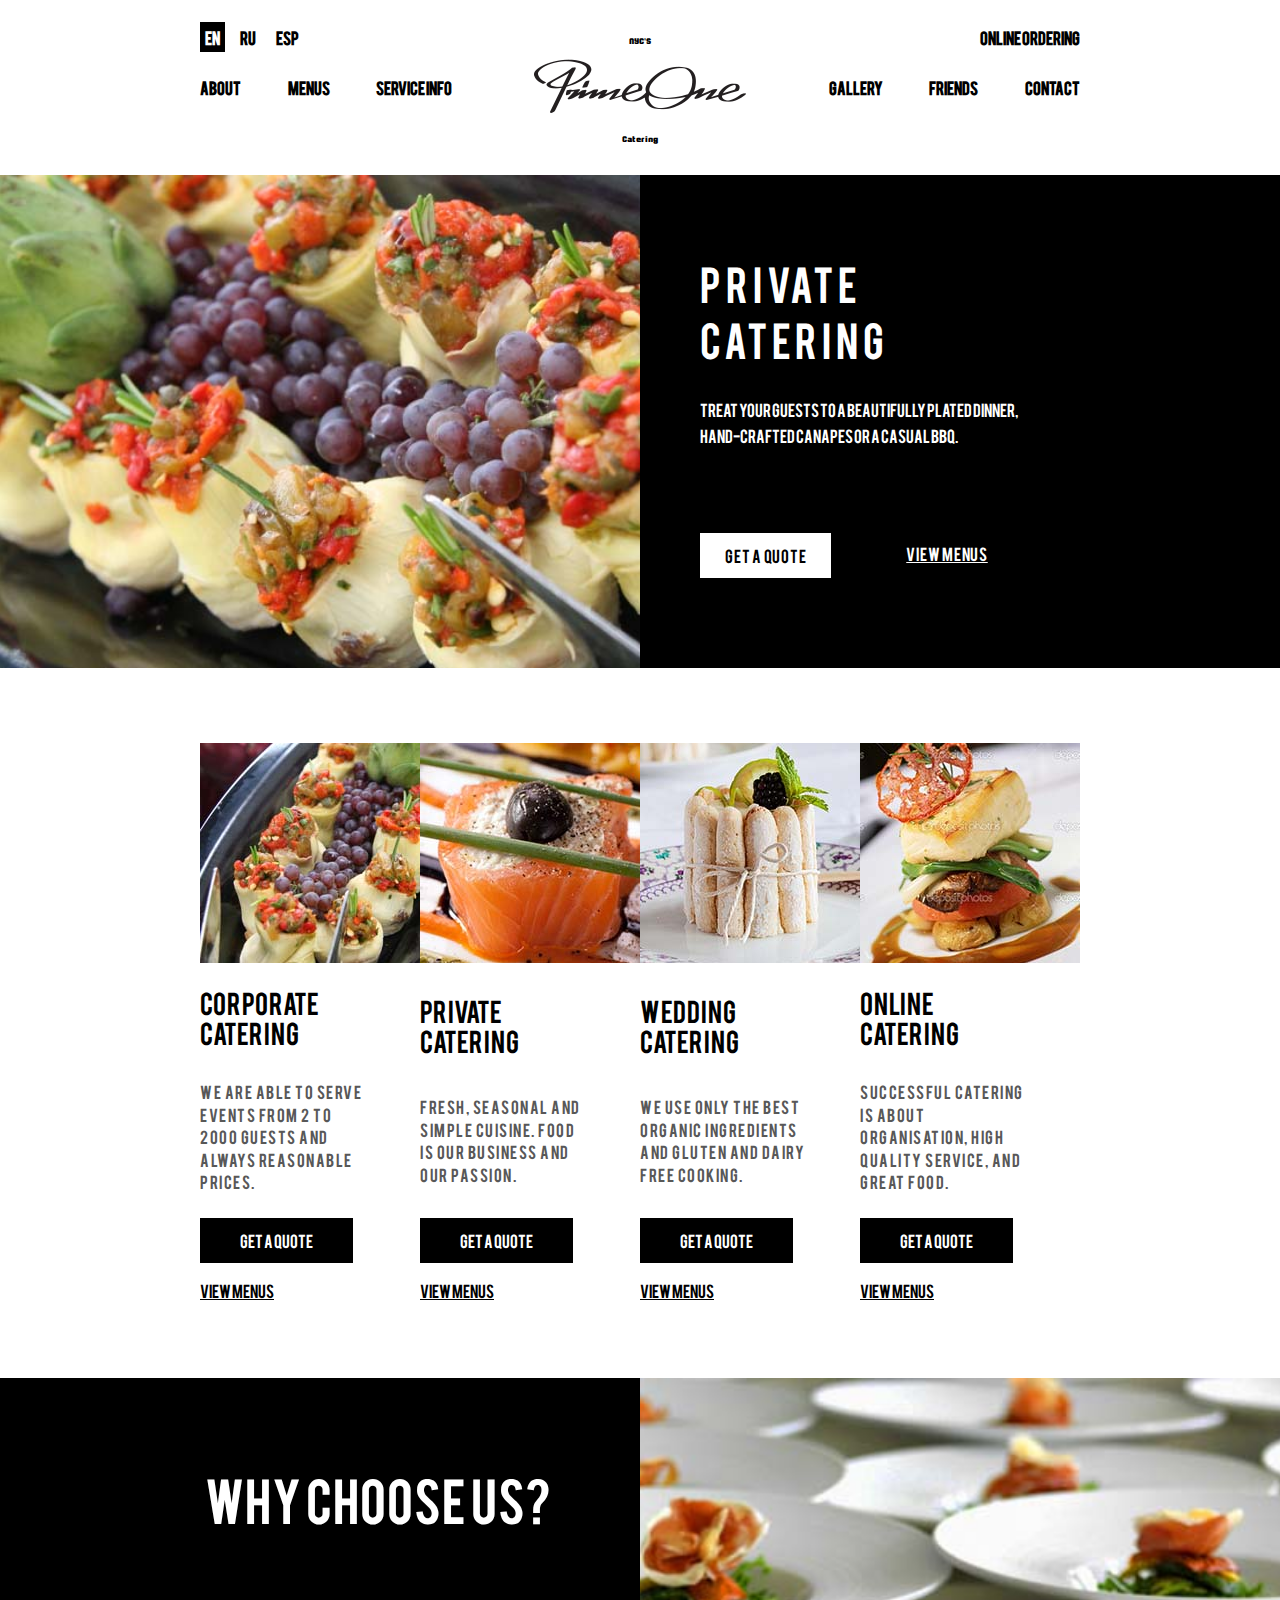
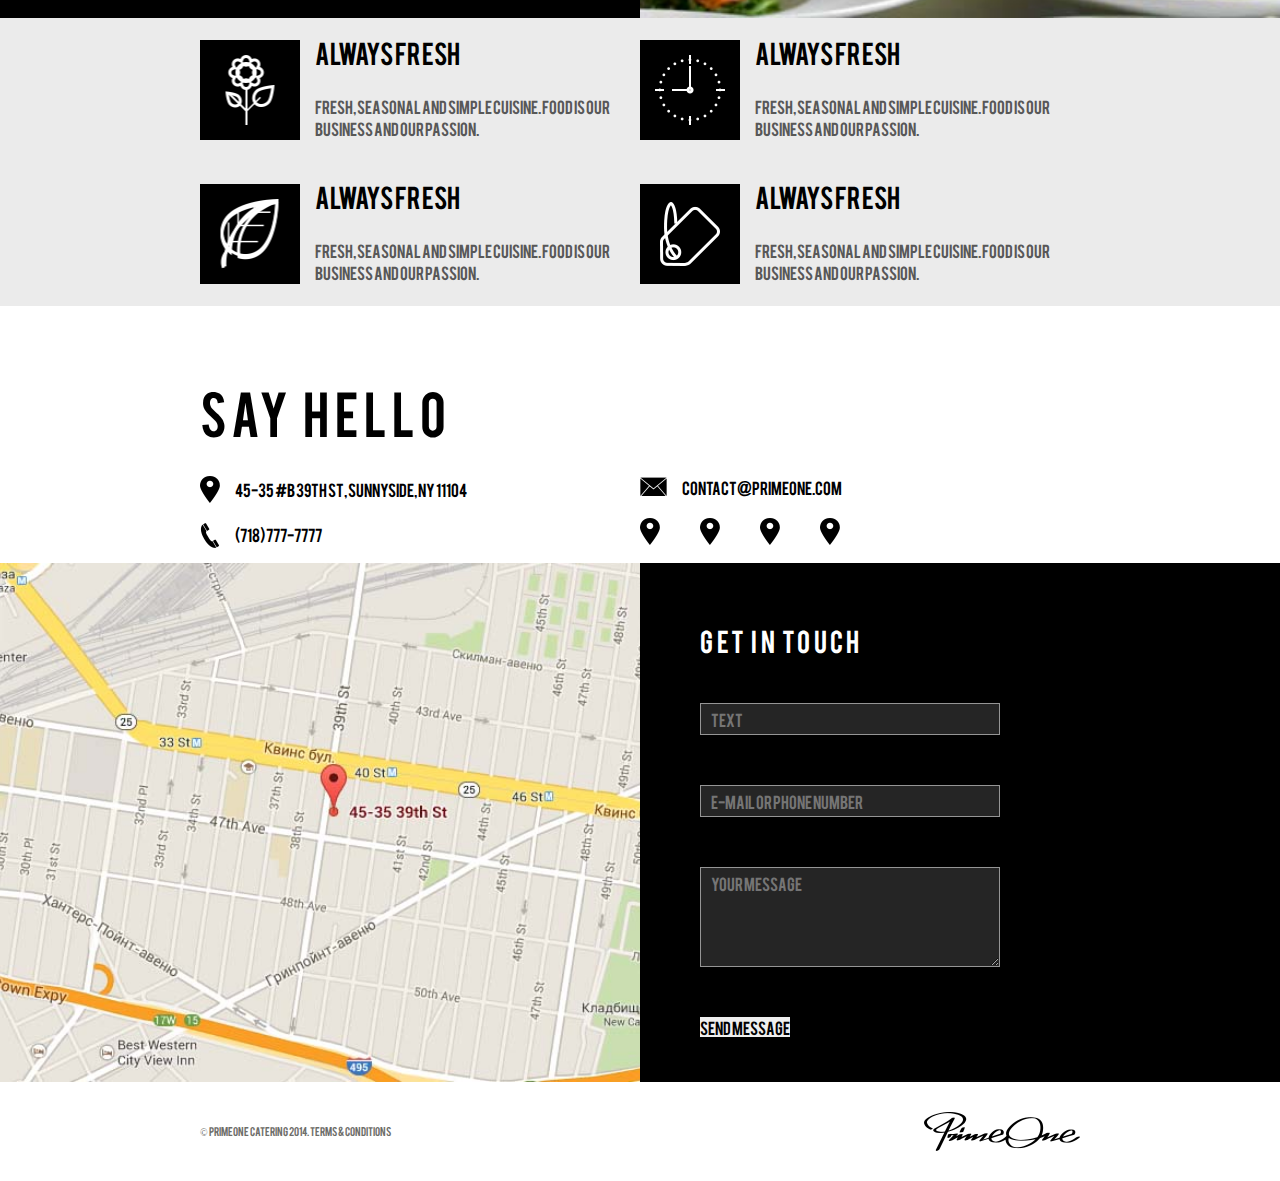
==== index.html @ 5a0de62a "verstca Primeone" ====
<!DOCTYPE html>
<html lang="en">

<head>
   <meta charset="UTF-8">
   <meta http-equiv="X-UA-Compatible" content="IE=edge">
   <meta name="viewport" content="width=device-width, initial-scale=1.0">
   <title>PrimeOne</title>
   <!-- css -->
   <link rel="stylesheet" href="/css/style.css">
   <!-- jg -->
   <script src="https://ajax.googleapis.com/ajax/libs/jquery/3.6.0/jquery.min.js"></script>
</head>

<body>
   <div class="wrapper">
      <header id="header">
         <div class="conteiner">
            <div class="header-body">
               <div class="header__row">

                  <div class="header__top top">

                     <ul class="top__list">
                        <li class="top__item "><a class="top__link top__link--activ" href="#">EN</a></li>
                        <li class="top__item"><a class="top__link" href="#">RU</a></li>
                        <li class="top__item"><a class="top__link" href="#">ESP</a></li>
                     </ul>

                     <div class="top__online">
                        <a href="#">Online ordering</a>
                     </div>


                  </div>

                  <div class="header__bottom" id="header__bottom">
                     <div class="bottom__nav nav ">
                        <nav class="nav__body">
                           <ul class="nav__list">
                              <li class="nav__item"><a href="" class="nav__link">ABOUT</a></li>
                              <li class="nav__item"><a href="" class="nav__link">Menus</a></li>
                              <li class="nav__item"><a href="" class="nav__link nav__link--pr">Service Info</a></li>
                              <li class="nav__item"><a href="" class="nav__link nav__link--pl">Gallery</a></li>
                              <li class="nav__item"><a href="" class="nav__link">Friends</a></li>
                              <li class="nav__item"><a href="" class="nav__link">Contact </a></li>
                           </ul>
                        </nav>
                     </div>
                  </div>

                  <div class="header__logo logo">
                     <a class="logo__link" href="">
                        <span class="logo__span">NYC'S</span>
                        <img class="logo__img" src="/img/logo.png" alt="Logo">
                        <span class="logo__span">Catering</span>
                     </a>
                  </div>

                  <div class="header__burger">
                     <a class="header__btn" id="header__btn" href="#"><span></span></a>
                  </div>

               </div>
            </div>
      </header>
      <main>
         <section class="section-1">

            <div class="privat">
               <div class="private__row">

                  <div class="private__column">
                     <img src="/img/section1/01.jpg" alt="" class="private__img">
                  </div>

                  <div class="private__column private-right">
                     <div class="private-right__box">
                        <h1 class="private-right__title">Private <br> catering</h1>
                        <p class="private-right__text">Treat your guests to a beautifully plated dinner, <br>
                           hand-crafted
                           canapes or a casual BBQ.
                        </p>

                        <div class="private-right__btn btn--m1">
                           <a href="#" class="btn__link-one ">Get a quote</a>
                           <a href="#" class="btn__link-two ">View menus</a>
                        </div>
                     </div>
                  </div>

               </div>
            </div>

         </section>

         <section class="section-2">
            <div class="conteiner">
               <div class="menus">
                  <div class="menus__row">

                     <div class="menus__column info ">
                        <a class="info__img" href="#">
                           <img src="/img/section2/01.jpg" alt="">
                        </a>
                        <a href="#">
                           <h2 class="info__title">Corporate <br> catering</h2>
                        </a>
                        <p class="info__text">We are able to serve events from 2 to 2000 guests and always reasonable
                           prices.
                        </p>

                        <div class="info__btn btn">
                           <a href="#" class="btn__link-one">Get a quote</a> <a href="#" class="btn__link-two">View
                              menus</a>
                        </div>

                     </div>

                     <div class="menus__column info ">
                        <a class="info__img" href="#">
                           <img src="/img/section2/02.jpg" alt="">
                        </a>
                        <a href="#">
                           <h2 class="info__title">Private <br> catering</h2>
                        </a>
                        <p class="info__text">Fresh, seasonal and simple
                           cuisine. Food is our business and our passion.
                        </p>

                        <div class="info__btn btn">
                           <a href="#" class="btn__link-one">Get a quote</a>
                           <a href="#" class="btn__link-two">View menus</a>
                        </div>

                     </div>
                     <div class="menus__column info ">
                        <a class="info__img" href="#">
                           <img src="/img/section2/03.jpg" alt="">
                        </a>
                        <a href="#">
                           <h2 class="info__title">Wedding <br> catering</h2>
                        </a>
                        <p class="info__text">We use only the best organic ingredients and gluten and dairy free
                           cooking.
                        </p>

                        <div class="info__btn btn">
                           <a href="#" class="btn__link-one">Get a quote</a>
                           <a href="#" class="btn__link-two">View menus</a>
                        </div>

                     </div>
                     <div class="menus__column info ">
                        <a class="info__img" href="#">
                           <img src="/img/section2/04.jpg" alt="">
                        </a>
                        <a href="#">
                           <h2 class="info__title">Online <br> catering</h2>
                        </a>
                        <p class="info__text">Successful catering is about organisation, high quality
                           service, and great food.
                        </p>

                        <div class="info__btn btn">
                           <a href="#" class="btn__link-one">Get a quote</a>
                           <a href="#" class="btn__link-two">View menus</a>
                        </div>

                     </div>


                  </div>
               </div>
            </div>
         </section>

         <section class="section-3">
            <div class="choose">
               <div class="choose__row">
                  <div class="choose__column">
                     <div class="choose__left">
                        <h2 class="choose__title">Why CHOOSE us?</h2>
                     </div>

                  </div>
                  <div class="choose__column">
                     <div class="choose__right">
                        <img src="/img/section3/01.jpg" alt="">
                     </div>
                  </div>
               </div>
            </div>
            <div class="always">
               <div class="conteiner">
                  <div class="always__row">
                     <div class="always__column element">

                        <div class="element__box">


                           <a class="element__icon " href="#">
                              <img src="/img/section3/always/01.png" alt="">
                           </a>


                           <div class="element__info">
                              <h2 class="element__title">Always fresh </h2>
                              <p class="element__text">Fresh, seasonal and simple cuisine. Food is our business and our
                                 passion.

                              </p>
                           </div>

                        </div>
                     </div>
                     <div class="always__column element">

                        <div class="element__box">

                           <div class="element__icon">
                              <a href="#">
                                 <img src="/img/section3/always/02.png" alt="">
                              </a>
                           </div>

                           <div class="element__info">
                              <h2 class="element__title">Always fresh</h2>
                              <p class="element__text">Fresh, seasonal and simple cuisine. Food is our business and our
                                 passion.
                              </p>
                           </div>

                        </div>
                     </div>
                     <div class="always__column element">

                        <div class="element__box">

                           <div class="element__icon">
                              <a href="#">
                                 <img src="/img/section3/always/03png.png" alt="">
                              </a>
                           </div>

                           <div class="element__info">
                              <h2 class="element__title">Always fresh</h2>
                              <p class="element__text">Fresh, seasonal and simple cuisine. Food is our business and our
                                 passion.
                              </p>
                           </div>

                        </div>
                     </div>
                     <div class="always__column element">

                        <div class="element__box">

                           <div class="element__icon">
                              <a href="#">
                                 <img src="/img/section3/always/04.png" alt="">
                              </a>
                           </div>

                           <div class="element__info">
                              <h2 class="element__title">Always fresh</h2>
                              <p class="element__text">Fresh, seasonal and simple cuisine. Food is our business and our
                                 passion.
                              </p>
                           </div>

                        </div>
                     </div>
                  </div>
               </div>

            </div>
         </section>

         <section class="section-4">
            <div class="conteiner">

               <h2 class="contact__title">Say hello</h2>

               <div class="contact__row">
                  <div class="contact__column">
                     <address class="contact__addrees">
                        <a class="contact__link" href="#">
                           <img src="/img/section4/01.png" alt="">
                           <span>45-35 #B 39th St, Sunnyside, NY 11104</span>
                        </a>
                     </address>
                     <a class="contact__tel" href="#">
                        <img src="/img/section4/02.png" alt="">
                        <span>(718) 777-7777</span>
                     </a>


                  </div>


                  <div class="contact__column">
                     <address class="contact__addrees">
                        <a class="contact__link" href="#">
                           <img src="/img/section4/03.png" alt="">
                           <span>contact@primeone.com</span>
                        </a>
                     </address>
                     <a class="contact__tel" href="#">
                        <ul class="contact__list">
                           <li class="contact__item"><a href="" class="contact__social"><img src="/img/section4/01.png"
                                    alt=""></a></li>
                           <li class="contact__item"><a href="" class="contact__social"><img src="/img/section4/01.png"
                                    alt=""></a></li>
                           <li class="contact__item"><a href="" class="contact__social"><img src="/img/section4/01.png"
                                    alt=""></a></li>
                           <li class="contact__item"><a href="" class="contact__social"><img src="/img/section4/01.png"
                                    alt=""></a></li>
                        </ul>
                     </a>


                  </div>


               </div>
            </div>

            <div class="map">
               <div class="map__row">
                  <div class="map__column">
                     <a class="map__link" href="https://goo.gl/maps/tqKqMWrHX6gKmbzMA" target="_blank">
                        <img class="map__img" src="/img/section4/map.jpg" alt="map">
                     </a>
                  </div>
                  <div class="map__column column-form">
                     <div class="column-form__box">
                        <h2 class="column-form__title">Get in touch</h2>
                        <form action="" class="column-form__box1">
                           <input class="column-form__text" type="text" placeholder="text">

                           <input class="column-form__email" type="email" placeholder="E-mail or phone number">

                           <textarea class="column-form__textare" name="" id="" placeholder="Your message"></textarea>

                           <button class="column-form__bn" type="submit">send message</button>

                        </form>
                     </div>
                  </div>
               </div>
            </div>

         </section>
      </main>
      <footer>

         <div class="conteiner">
            <div class="footer__row">
               <div class="footer__cipyright">© PrimeOne Catering 2014. Terms & Conditions</div>
               <img class="footer__img" src="/img/section5/logof.png" alt="">
            </div>
         </div>

      </footer>
   </div>
   <script src="js/main.js"></script>
</body>

</html>
---- css/style.css ----
@charset "UTF-8";
* {
  padding: 0;
  margin: 0;
  border: 0;
}

*, *::after, *::before {
  -webkit-box-sizing: border-box;
  box-sizing: border-box;
}

:focus, :active {
  outline: none;
}

a:focus, :active {
  outline: none;
}

nav, header, footer, aside {
  display: block;
}

html, body {
  height: 100%;
  width: 100%;
  font-size: 100%;
  line-height: 1;
  font-size: 14px;
  -ms-text-size-adjust: 100%;
  -moz-text-size-adjust: 100%;
  -webkit-text-size-adjust: 100%;
}

input, button, textarea {
  font-size: inherit;
}

input::-ms-clear {
  display: none;
}

button {
  cursor: pointer;
}

button::-moz-focus-inner {
  padding: 0;
  border: 0;
}

a, a:visited {
  text-decoration: none;
}

a:hover {
  text-decoration: none;
}

ul li {
  list-style: none;
}

img {
  vertical-align: top;
}

h1, h2, h3, h4, h5, h6 {
  font-size: inherit;
  font-weight: 400;
}

header {
  position: absolute;
  top: 0;
  left: 0;
  z-index: 100;
  width: 100%;
}

.fixed {
  position: fixed;
}

.header-body {
  padding: 30px 0px 35px 0px;
}

.header__top {
  display: -webkit-box;
  display: -ms-flexbox;
  display: flex;
  -webkit-box-pack: justify;
      -ms-flex-pack: justify;
          justify-content: space-between;
  -webkit-box-align: center;
      -ms-flex-align: center;
          align-items: center;
}
.header__bottom {
  margin-top: 35px;
}
.top__list {
  display: -webkit-box;
  display: -ms-flexbox;
  display: flex;
  -webkit-box-align: center;
      -ms-flex-align: center;
          align-items: center;
}
.top__item {
  margin-right: 10px;
}
.top__item:last-child {
  margin-right: 0px;
}
.top__link {
  font-weight: 700;
  padding: 5px;
  color: #000;
  -webkit-transition: 0.3s linear;
  transition: 0.3s linear;
}
.top__link:hover {
  background-color: #000;
  color: #fff;
}
.top__link--activ {
  background-color: #000;
  color: #fff;
}
.top__online a {
  font-weight: 700;
  text-transform: uppercase;
  color: #000;
}
.top__online a:hover {
  text-decoration: underline;
}

.nav__list {
  display: -webkit-box;
  display: -ms-flexbox;
  display: flex;
  -webkit-box-pack: justify;
      -ms-flex-pack: justify;
          justify-content: space-between;
  -webkit-box-align: center;
      -ms-flex-align: center;
          align-items: center;
}
.nav__link {
  font-weight: 700;
  text-transform: uppercase;
  color: #000;
}
.nav__link--pr {
  margin-right: 165px;
}
.nav__link--pl {
  margin-left: 165px;
}

.logo {
  position: absolute;
  top: 35px;
  left: 50%;
  z-index: 10;
  -webkit-transform: translateX(-50%);
          transform: translateX(-50%);
}
.logo__link {
  display: -webkit-box;
  display: -ms-flexbox;
  display: flex;
  -webkit-box-orient: vertical;
  -webkit-box-direction: normal;
      -ms-flex-direction: column;
          flex-direction: column;
  -webkit-box-align: center;
      -ms-flex-align: center;
          align-items: center;
}
.logo__span {
  font-family: "Myriad";
  font-size: 14px;
  color: #000;
}
.logo__img {
  margin: 10px 0px 20px 0px;
}

footer {
  padding: 30px 0px;
}

.footer__row {
  display: -webkit-box;
  display: -ms-flexbox;
  display: flex;
  -webkit-box-pack: justify;
      -ms-flex-pack: justify;
          justify-content: space-between;
  -webkit-box-align: center;
      -ms-flex-align: center;
          align-items: center;
}
.footer__cipyright {
  font-size: 10px;
  color: #6d6d69;
}
@media (max-width: 850px) {
  .nav__link--pr {
    margin-right: 120px;
  }

  .nav__link--pl {
    margin-left: 120px;
  }

  .choose__row {
    -webkit-box-orient: vertical;
    -webkit-box-direction: normal;
        -ms-flex-direction: column;
            flex-direction: column;
  }

  .choose__column .choose__left {
    display: -webkit-box;
    display: -ms-flexbox;
    display: flex;
    -webkit-box-pack: center;
        -ms-flex-pack: center;
            justify-content: center;
  }
  .choose__column .choose__title {
    display: -webkit-box;
    display: -ms-flexbox;
    display: flex;
    -webkit-box-pack: center;
        -ms-flex-pack: center;
            justify-content: center;
  }
}
@media (max-width: 767.98px) {
  .header__row {
    display: -webkit-box;
    display: -ms-flexbox;
    display: flex;
    -webkit-box-pack: justify;
        -ms-flex-pack: justify;
            justify-content: space-between;
    -webkit-box-align: center;
        -ms-flex-align: center;
            align-items: center;
  }

  .header__top {
    position: relative;
    z-index: 5;
    -webkit-box-orient: vertical;
    -webkit-box-direction: normal;
        -ms-flex-direction: column;
            flex-direction: column;
    -webkit-box-align: start;
        -ms-flex-align: start;
            align-items: flex-start;
  }

  .top__list {
    margin-bottom: 15px;
  }

  .header__bottom {
    position: fixed;
    top: -200%;
    left: 0;
    width: 100%;
    height: 100%;
    margin-top: 0px;
    background-color: aqua;
    -webkit-transition: 0.3s linear;
    transition: 0.3s linear;
    overflow: auto;
  }
  .header__bottom::before {
    content: "";
    width: 100%;
    height: 140px;
    position: fixed;
    z-index: 1;
    top: -200%;
    left: 0;
    background-color: aqua;
    -webkit-transition: 0.3s linear;
    transition: 0.3s linear;
  }

  .show {
    top: 0%;
  }
  .show::before {
    top: 0%;
  }

  .nav__body {
    padding-top: 170px;
  }

  .nav__list {
    -webkit-box-orient: vertical;
    -webkit-box-direction: normal;
        -ms-flex-direction: column;
            flex-direction: column;
  }

  .nav__item {
    margin-bottom: 20px;
  }

  .nav__link {
    font-size: 20px;
  }

  .nav__link--pr {
    margin-right: 0;
  }

  .nav__link--pl {
    margin-left: 0;
  }

  .header__btn {
    position: relative;
    z-index: 5;
    display: inline-block;
    width: 25px;
    height: 18px;
    display: -webkit-box;
    display: -ms-flexbox;
    display: flex;
    -webkit-box-orient: vertical;
    -webkit-box-direction: normal;
        -ms-flex-direction: column;
            flex-direction: column;
    -webkit-box-pack: justify;
        -ms-flex-pack: justify;
            justify-content: space-between;
  }
  .header__btn span {
    width: 100%;
    height: 2px;
    background-color: #000;
  }
  .header__btn::before, .header__btn::after {
    content: "";
    width: 100%;
    height: 2px;
    background-color: #000;
  }

  .cross::before {
    position: relative;
    top: 8px;
    -webkit-transform: rotate(45deg);
            transform: rotate(45deg);
    -webkit-transition: 0.3s linear;
    transition: 0.3s linear;
  }
  .cross::after {
    position: relative;
    top: -8px;
    -webkit-transform: rotate(-45deg);
            transform: rotate(-45deg);
    -webkit-transition: 0.3s linear;
    transition: 0.3s linear;
  }
  .cross span {
    display: none;
  }

  .logo__img {
    width: 120px;
  }

  .private__row {
    -webkit-box-orient: vertical;
    -webkit-box-direction: normal;
        -ms-flex-direction: column;
            flex-direction: column;
  }

  .private__column .private-right__box {
    padding: 80px 15px 70px 15px;
  }

  .menus__row {
    -ms-flex-wrap: wrap;
        flex-wrap: wrap;
  }

  .menus__column.info {
    -webkit-box-flex: 0;
        -ms-flex: 0 1 50%;
            flex: 0 1 50%;
  }

  .always .always__row {
    -webkit-box-pack: justify;
        -ms-flex-pack: justify;
            justify-content: space-between;
  }
  .always .always__column {
    -webkit-box-flex: 0;
        -ms-flex: 0 1 100%;
            flex: 0 1 100%;
  }

  .section-4 .contact__row {
    -webkit-box-orient: vertical;
    -webkit-box-direction: normal;
        -ms-flex-direction: column;
            flex-direction: column;
  }
  .section-4 .contact__column {
    -webkit-box-flex: 0;
        -ms-flex: 0 1 50%;
            flex: 0 1 50%;
  }
  .section-4 .map__row {
    -webkit-box-orient: vertical;
    -webkit-box-direction: normal;
        -ms-flex-direction: column;
            flex-direction: column;
  }
  .section-4 .map__column {
    -webkit-box-flex: 0;
        -ms-flex: 0 1 100%;
            flex: 0 1 100%;
  }
  .section-4 .column-form__box {
    padding: 20px 15px 30px 20px;
  }
  .section-4 .column-form__text {
    margin-top: 20px;
  }
  .section-4 .column-form__email {
    margin: 20px 0px;
  }
  .section-4 .column-form__textare {
    margin-bottom: 20px;
  }
  .section-4 .map__column.column-form {
    display: -webkit-box;
    display: -ms-flexbox;
    display: flex;
    -webkit-box-pack: center;
        -ms-flex-pack: center;
            justify-content: center;
  }
  .section-4 .column-form__box {
    -webkit-box-align: center;
        -ms-flex-align: center;
            align-items: center;
  }
  .section-4 .column-form__box1 {
    max-width: 100%;
    display: -webkit-box;
    display: -ms-flexbox;
    display: flex;
    -webkit-box-orient: vertical;
    -webkit-box-direction: normal;
        -ms-flex-direction: column;
            flex-direction: column;
    -webkit-box-align: center;
        -ms-flex-align: center;
            align-items: center;
  }
}
@media (max-width: 479.98px) {
  .top__link {
    font-size: 10px;
  }

  .top__online a {
    font-size: 10px;
  }

  .section-1 .privat {
    padding: 140px 0px 40px 0px;
  }

  .private__column .private-right__box {
    max-width: 270px;
    padding: 20px 15px 15px 15px;
  }
  .private__column .private-right__title {
    font-size: 30px;
  }
  .private__column .private-right__text {
    font-size: 10px;
    padding: 15px 0px 20px 0px;
  }
  .private__column .btn__link-two {
    padding: 5px 10px;
  }
  .private__column .btn__link-one {
    padding: 5px 10px;
  }

  .menus__column.info {
    -webkit-box-flex: 0;
        -ms-flex: 0 1 100%;
            flex: 0 1 100%;
  }

  .footer__img {
    width: 100px;
  }
}
@media (max-width: 375px) {
  .top__link {
    font-size: 8px;
  }

  .top__online a {
    font-size: 8px;
  }

  .logo__img {
    width: 80px;
  }
}
@font-face {
  font-family: "BEBAS";
  src: url("../../fonts/BEBAS___.eot");
  src: local("вє"), url("../../fonts/BEBAS___.woff") format("woff"), url("../../fonts/BEBAS___.ttf") format("truetype"), url("../../fonts/BEBAS___.svg") format("svg");
  font-weight: normal;
  font-style: normal;
}
@font-face {
  font-family: "Myriad";
  src: url("../../fonts/CT ProLamina.eot");
  src: local("вє"), url("../../fonts/CT ProLamina.woff") format("woff"), url("../../fonts/CT ProLamina.ttf") format("truetype"), url("../../fonts/CT ProLamina.svg") format("svg");
  font-weight: normal;
  font-style: normal;
}
@font-face {
  font-family: "PT";
  src: url("../../fonts/PTF55F.eot");
  src: local("вє"), url("../../fonts/PTF55F.woff") format("woff"), url("../../fonts/PTF55F.ttf") format("truetype"), url("../../fonts/PTF55F.svg") format("svg");
  font-weight: normal;
  font-style: normal;
}
html, body {
  height: 100%;
}

.wrapper {
  overflow: hidden;
  min-height: 100%;
  display: -webkit-box;
  display: -ms-flexbox;
  display: flex;
  -webkit-box-orient: vertical;
  -webkit-box-direction: normal;
      -ms-flex-direction: column;
          flex-direction: column;
}

main {
  -webkit-box-flex: 1;
      -ms-flex: 1 1 auto;
          flex: 1 1 auto;
}

* {
  font-family: "Bebas";
  font-size: 15px;
  font-weight: 400;
}

.conteiner {
  max-width: 910px;
  padding: 0 15px;
  margin: 0 auto;
}

.privat {
  padding: 175px 0px 75px 0px;
}

.private__row {
  display: -webkit-box;
  display: -ms-flexbox;
  display: flex;
  background-color: #000;
}
.private__column {
  -webkit-box-flex: 0;
      -ms-flex: 0 1 50%;
          flex: 0 1 50%;
}
.private__img {
  -o-object-fit: cover;
     object-fit: cover;
  -o-object-position: center;
     object-position: center;
  width: 100%;
  height: 100%;
}

.private-right__box {
  height: 100%;
  display: -webkit-box;
  display: -ms-flexbox;
  display: flex;
  -webkit-box-orient: vertical;
  -webkit-box-direction: normal;
      -ms-flex-direction: column;
          flex-direction: column;
  -webkit-box-pack: center;
      -ms-flex-pack: center;
          justify-content: center;
  max-width: 440px;
  padding: 80px 0px 70px 60px;
}
.private-right__title {
  font-size: 40px;
  line-height: 1.4;
  letter-spacing: 0.1em;
  text-transform: uppercase;
  color: #fff;
}
.private-right__text {
  font-size: 15px;
  line-height: 1.7;
  color: #fff;
  padding: 30px 0px 60px 0px;
}
.private-right__text P {
  color: wheat;
}
.btn--m1 {
  display: -webkit-box;
  display: -ms-flexbox;
  display: flex;
  -webkit-box-align: center;
      -ms-flex-align: center;
          align-items: center;
}
.btn--m1 .btn__link-one {
  display: block;
  font-family: "BEBAS";
  font-weight: 400;
  text-transform: uppercase;
  letter-spacing: 0.05em;
  padding: 15px 25px;
  color: #000;
  background-color: #fff;
}
.btn--m1 .btn__link-two {
  display: block;
  font-family: "BEBAS";
  font-weight: 400;
  text-transform: uppercase;
  letter-spacing: 0.05em;
  padding: 15px 25px;
  text-decoration: underline;
  color: #fff;
}
.btn--m1 .btn__link-two:hover {
  color: #000;
  background-color: #fff;
}

.section-2 {
  padding: 0px 0px 40px 0px;
}

.menus__row {
  display: -webkit-box;
  display: -ms-flexbox;
  display: flex;
}
.menus__column {
  -webkit-box-flex: 0;
      -ms-flex: 0 1 25%;
          flex: 0 1 25%;
  display: -webkit-box;
  display: -ms-flexbox;
  display: flex;
  -webkit-box-orient: vertical;
  -webkit-box-direction: normal;
      -ms-flex-direction: column;
          flex-direction: column;
  -webkit-box-pack: justify;
      -ms-flex-pack: justify;
          justify-content: space-between;
  margin-bottom: 40px;
}

.info__img {
  display: block;
  position: relative;
  padding: 0 0 100% 0;
}
.info__img img {
  position: absolute;
  top: 0;
  left: 0;
  width: 100%;
  height: 100%;
  -o-object-fit: cover;
     object-fit: cover;
  -o-object-position: center center;
     object-position: center center;
}
.info__title {
  font-size: 25px;
  line-height: 1.2;
  margin: 25px 0px 32px 0px;
  color: #000000;
  max-width: 175px;
}
.info__text {
  font-size: 15px;
  line-height: 1.5;
  letter-spacing: 0.1em;
  color: #585858;
  max-width: 165px;
}
.info__btn {
  display: -webkit-box;
  display: -ms-flexbox;
  display: flex;
  -webkit-box-orient: vertical;
  -webkit-box-direction: normal;
      -ms-flex-direction: column;
          flex-direction: column;
  -webkit-box-align: start;
      -ms-flex-align: start;
          align-items: flex-start;
}

.btn__link-one {
  display: inline;
  color: #fff;
  background-color: black;
  padding: 15px 40px;
  margin: 25px 50px 20px 0px;
}
.btn__link-two {
  display: inline;
  color: #000000;
  padding: 0;
  text-decoration: underline;
}

.choose__row {
  display: -webkit-box;
  display: -ms-flexbox;
  display: flex;
  background-color: #000;
}
.choose__column {
  -webkit-box-flex: 0;
      -ms-flex: 0 1 50%;
          flex: 0 1 50%;
}
.choose__left {
  display: -webkit-box;
  display: -ms-flexbox;
  display: flex;
  -webkit-box-pack: end;
      -ms-flex-pack: end;
          justify-content: flex-end;
  height: 100%;
}
.choose__title {
  display: -webkit-box;
  display: -ms-flexbox;
  display: flex;
  -webkit-box-align: center;
      -ms-flex-align: center;
          align-items: center;
  font-size: 50px;
  color: #fff;
  width: 435px;
  padding: 95px 0px;
}
.choose__right {
  position: relative;
  padding: 0 0 30% 0;
  height: 100%;
  overflow: hidden;
}
.choose__right img {
  position: absolute;
  top: 0;
  left: 0;
  width: 100%;
  height: 100%;
  -o-object-fit: cover;
     object-fit: cover;
}

.always {
  background-color: #ebebeb;
}
.always__row {
  display: -webkit-box;
  display: -ms-flexbox;
  display: flex;
  -ms-flex-wrap: wrap;
      flex-wrap: wrap;
}
.always__column {
  -webkit-box-flex: 0;
      -ms-flex: 0 1 50%;
          flex: 0 1 50%;
  margin: 22px 0px;
  display: -webkit-box;
  display: -ms-flexbox;
  display: flex;
}

.element__box {
  display: -webkit-box;
  display: -ms-flexbox;
  display: flex;
}
.element__icon {
  -webkit-box-flex: 0;
      -ms-flex: 0 0 100px;
          flex: 0 0 100px;
  min-height: 100px;
  background-color: #000;
  position: relative;
}
.element__icon img {
  position: absolute;
  top: 50%;
  left: 50%;
  -webkit-transform: translate(-50%, -50%);
          transform: translate(-50%, -50%);
  max-width: 100%;
  max-height: 100%;
  -o-object-fit: cover;
     object-fit: cover;
}
.element__info {
  padding: 0 30px 0px 15px;
  display: -webkit-box;
  display: -ms-flexbox;
  display: flex;
  -webkit-box-orient: vertical;
  -webkit-box-direction: normal;
      -ms-flex-direction: column;
          flex-direction: column;
  -webkit-box-pack: justify;
      -ms-flex-pack: justify;
          justify-content: space-between;
}
.element__title {
  font-size: 25px;
  list-style: 1;
  color: #000000;
}
.element__text {
  font-size: 15px;
  line-height: 1.5;
  color: #585858;
}

.section-4 {
  padding: 80px 0px 0px 0px;
}
.section-4 .contact__title {
  font-size: 50px;
  letter-spacing: 0.1em;
  margin-bottom: 40px;
}
.section-4 .contact__row {
  display: -webkit-box;
  display: -ms-flexbox;
  display: flex;
}
.section-4 .contact__column {
  -webkit-box-flex: 0;
      -ms-flex: 0 1 50%;
          flex: 0 1 50%;
  padding-bottom: 15px;
}
.section-4 .contact__link {
  display: -webkit-inline-box;
  display: -ms-inline-flexbox;
  display: inline-flex;
  -webkit-box-align: center;
      -ms-flex-align: center;
          align-items: center;
  margin-bottom: 20px;
  font-size: 15px;
  line-height: 1.5;
  color: #000;
  font-style: normal;
}
.section-4 .contact__link span {
  margin-left: 15px;
}
.section-4 .contact__tel {
  font-size: 15px;
  line-height: 1.5;
  color: #000;
  font-style: normal;
}
.section-4 .contact__tel span {
  margin-left: 15px;
}
.section-4 .contact__list {
  display: -webkit-box;
  display: -ms-flexbox;
  display: flex;
}
.section-4 .contact__item {
  margin-right: 40px;
}
.section-4 .contact__item:last-child {
  margin-right: 0px;
}

.map__row {
  display: -webkit-box;
  display: -ms-flexbox;
  display: flex;
  background: #000;
  height: 100%;
}
.map__column {
  -webkit-box-flex: 0;
      -ms-flex: 0 1 50%;
          flex: 0 1 50%;
}
.map__link {
  display: block;
  position: relative;
  padding: 0 0 70% 0;
  overflow: hidden;
  height: 100%;
}
.map__img {
  width: 100%;
  height: 100%;
  position: absolute;
  top: 0;
  left: 0;
  -o-object-fit: cover;
     object-fit: cover;
}

.column-form__box {
  padding: 65px 15px 45px 60px;
  max-width: 375px;
  display: -webkit-box;
  display: -ms-flexbox;
  display: flex;
  -webkit-box-orient: vertical;
  -webkit-box-direction: normal;
      -ms-flex-direction: column;
          flex-direction: column;
  -webkit-box-pack: center;
      -ms-flex-pack: center;
          justify-content: center;
  -webkit-box-align: start;
      -ms-flex-align: start;
          align-items: flex-start;
  height: 100%;
}
.column-form__box button {
  display: inline-block;
}
.column-form__text {
  padding: 5px 0px 5px 10px;
  width: 100%;
  font-size: 15px;
  color: #717171;
  background-color: #252525;
  margin-top: 50px;
  border: 1px solid #959595;
}
.column-form__email {
  padding: 5px 0px 5px 10px;
  width: 100%;
  font-size: 15px;
  color: #717171;
  background-color: #252525;
  margin: 50px 0px;
  border: 1px solid #959595;
}
.column-form__textare {
  padding: 5px 0px 5px 10px;
  width: 100%;
  font-size: 15px;
  color: #717171;
  background-color: #252525;
  margin-bottom: 50px;
  border: 1px solid #959595;
  resize: vertical;
  min-height: 100px;
  max-height: 400px;
}
.column-form__title {
  font-size: 25px;
  letter-spacing: 0.1em;
  color: #fff;
}
.column-form__btn {
  padding: 10px 30px;
}
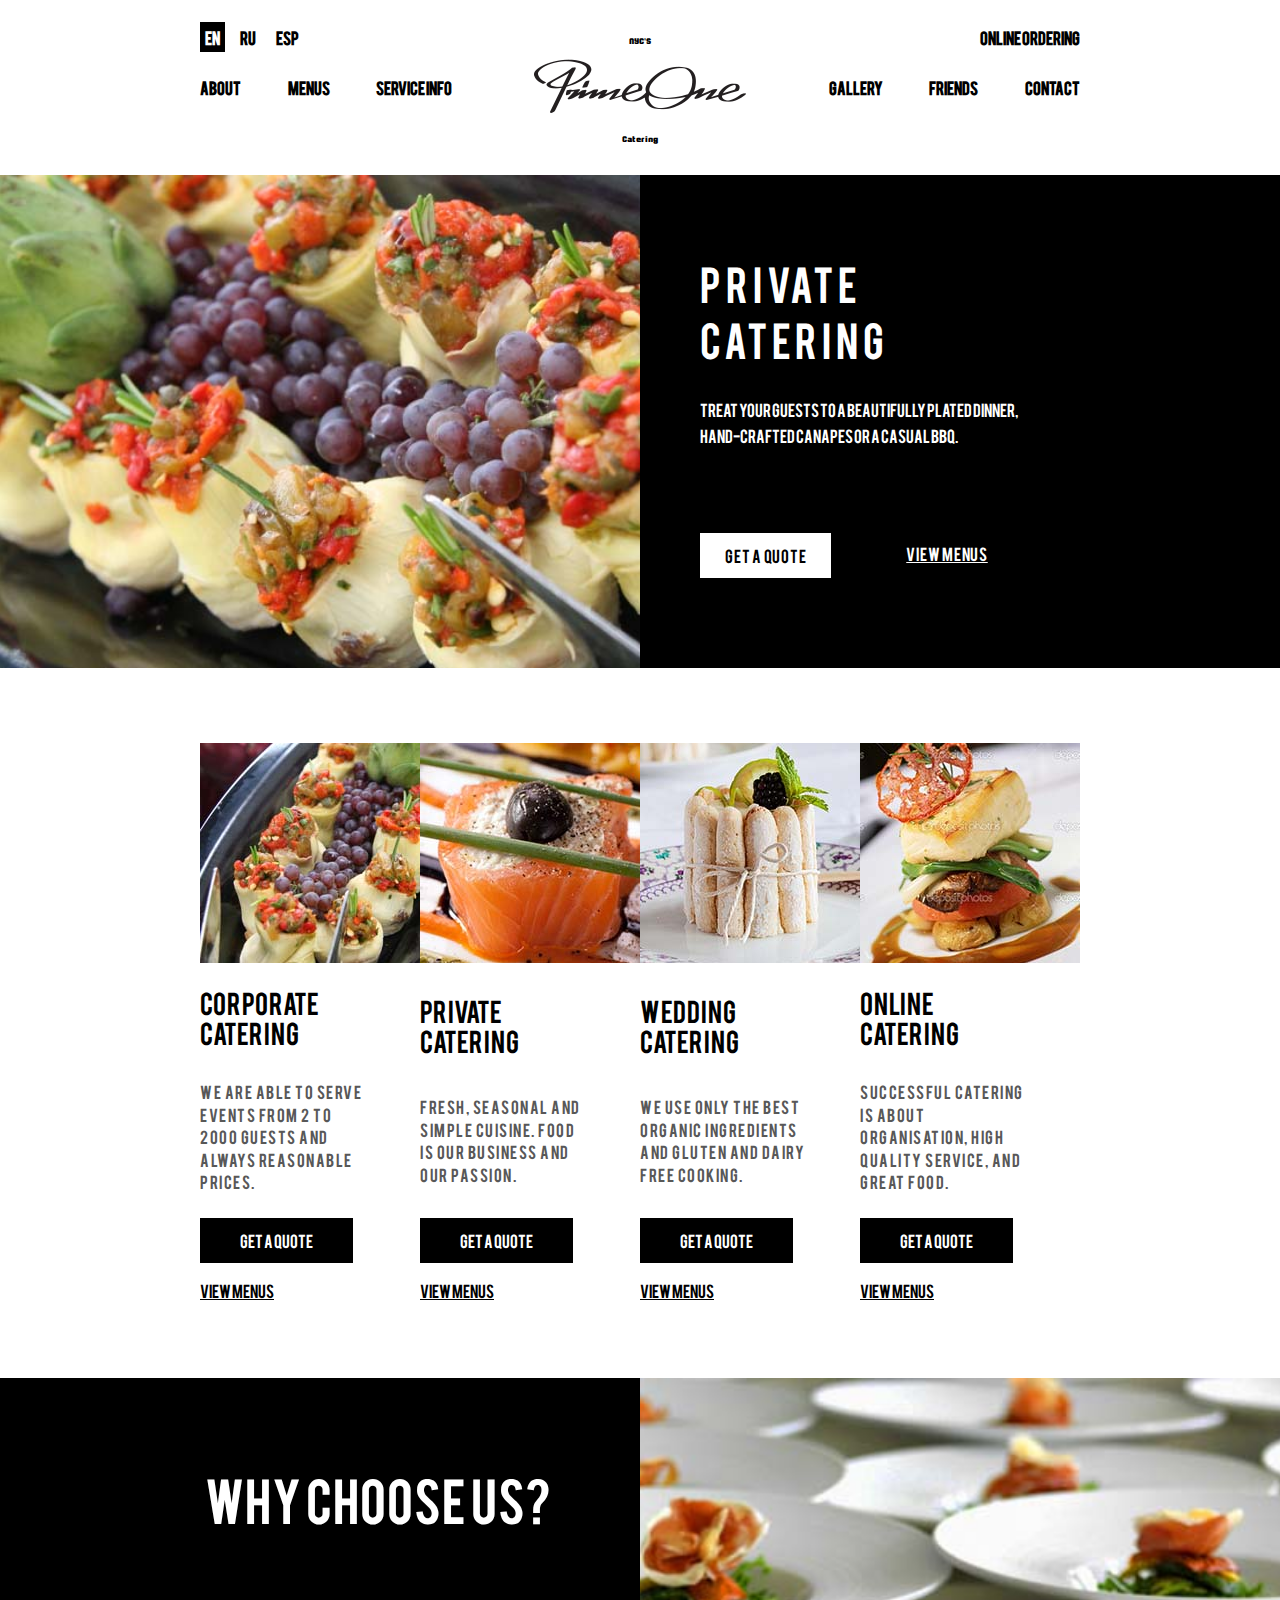
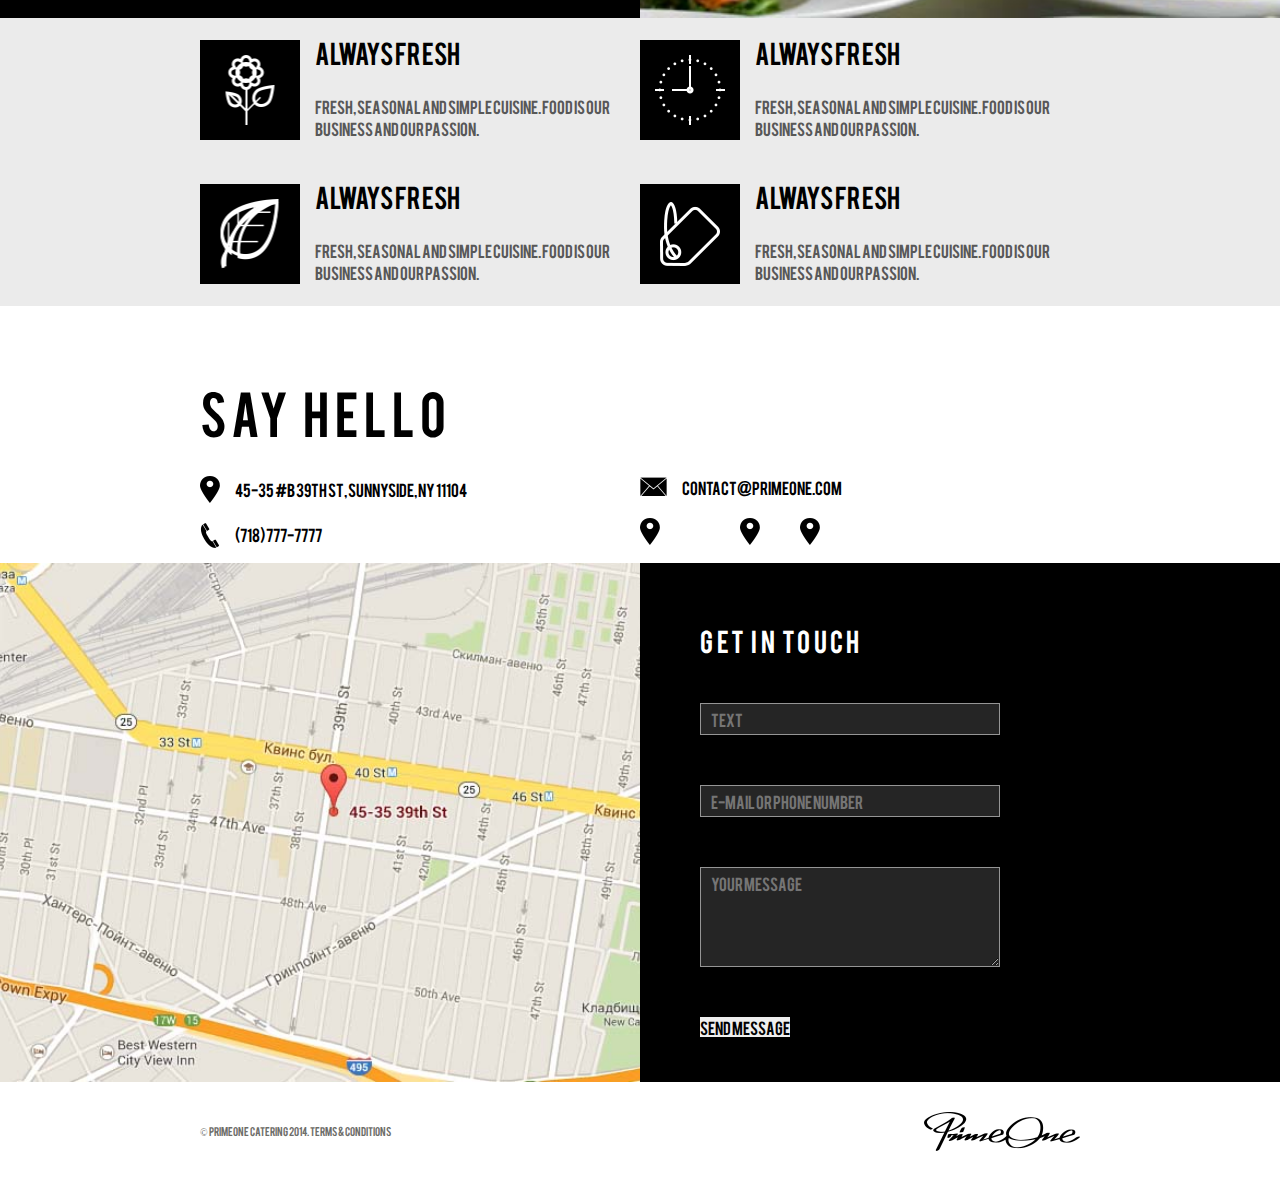
==== commit e94684ca: "verstca" ====
--- a/index.html
+++ b/index.html
@@ -71,7 +71,7 @@
                <div class="private__row">
 
                   <div class="private__column">
-                     <img src="/img/section1/01.jpg" alt="" class="private__img">
+                     <img src="img/section1/01.jpg" alt="" class="private__img">
                   </div>
 
                   <div class="private__column private-right">
@@ -101,7 +101,7 @@
 
                      <div class="menus__column info ">
                         <a class="info__img" href="#">
-                           <img src="/img/section2/01.jpg" alt="">
+                           <img src="img/section2/01.jpg" alt="">
                         </a>
                         <a href="#">
                            <h2 class="info__title">Corporate <br> catering</h2>
@@ -119,7 +119,7 @@
 
                      <div class="menus__column info ">
                         <a class="info__img" href="#">
-                           <img src="/img/section2/02.jpg" alt="">
+                           <img src="img/section2/02.jpg" alt="">
                         </a>
                         <a href="#">
                            <h2 class="info__title">Private <br> catering</h2>
@@ -153,7 +153,7 @@
                      </div>
                      <div class="menus__column info ">
                         <a class="info__img" href="#">
-                           <img src="/img/section2/04.jpg" alt="">
+                           <img src="img/section2/04.jpg" alt="">
                         </a>
                         <a href="#">
                            <h2 class="info__title">Online <br> catering</h2>
@@ -186,7 +186,7 @@
                   </div>
                   <div class="choose__column">
                      <div class="choose__right">
-                        <img src="/img/section3/01.jpg" alt="">
+                        <img src="img/section3/01.jpg" alt="">
                      </div>
                   </div>
                </div>
@@ -200,7 +200,7 @@
 
 
                            <a class="element__icon " href="#">
-                              <img src="/img/section3/always/01.png" alt="">
+                              <img src="img/section3/always/01.png" alt="">
                            </a>
 
 
@@ -220,7 +220,7 @@
 
                            <div class="element__icon">
                               <a href="#">
-                                 <img src="/img/section3/always/02.png" alt="">
+                                 <img src="img/section3/always/02.png" alt="">
                               </a>
                            </div>
 
@@ -239,7 +239,7 @@
 
                            <div class="element__icon">
                               <a href="#">
-                                 <img src="/img/section3/always/03png.png" alt="">
+                                 <img src="img/section3/always/03png.png" alt="">
                               </a>
                            </div>
 
@@ -258,7 +258,7 @@
 
                            <div class="element__icon">
                               <a href="#">
-                                 <img src="/img/section3/always/04.png" alt="">
+                                 <img src="img/section3/always/04.png" alt="">
                               </a>
                            </div>
 
@@ -286,12 +286,12 @@
                   <div class="contact__column">
                      <address class="contact__addrees">
                         <a class="contact__link" href="#">
-                           <img src="/img/section4/01.png" alt="">
+                           <img src="img/section4/01.png" alt="">
                            <span>45-35 #B 39th St, Sunnyside, NY 11104</span>
                         </a>
                      </address>
                      <a class="contact__tel" href="#">
-                        <img src="/img/section4/02.png" alt="">
+                        <img src="img/section4/02.png" alt="">
                         <span>(718) 777-7777</span>
                      </a>
 
@@ -302,19 +302,19 @@
                   <div class="contact__column">
                      <address class="contact__addrees">
                         <a class="contact__link" href="#">
-                           <img src="/img/section4/03.png" alt="">
+                           <img src="img/section4/03.png" alt="">
                            <span>contact@primeone.com</span>
                         </a>
                      </address>
                      <a class="contact__tel" href="#">
                         <ul class="contact__list">
-                           <li class="contact__item"><a href="" class="contact__social"><img src="/img/section4/01.png"
+                           <li class="contact__item"><a href="" class="contact__social"><img src="img/section4/01.png"
                                     alt=""></a></li>
-                           <li class="contact__item"><a href="" class="contact__social"><img src="/img/section4/01.png"
+                           <li class="contact__item"><a href="" class="contact__social"><img src=/img/section4/01.png"
                                     alt=""></a></li>
-                           <li class="contact__item"><a href="" class="contact__social"><img src="/img/section4/01.png"
+                           <li class="contact__item"><a href="" class="contact__social"><img src="img/section4/01.png"
                                     alt=""></a></li>
-                           <li class="contact__item"><a href="" class="contact__social"><img src="/img/section4/01.png"
+                           <li class="contact__item"><a href="" class="contact__social"><img src="img/section4/01.png"
                                     alt=""></a></li>
                         </ul>
                      </a>
@@ -330,7 +330,7 @@
                <div class="map__row">
                   <div class="map__column">
                      <a class="map__link" href="https://goo.gl/maps/tqKqMWrHX6gKmbzMA" target="_blank">
-                        <img class="map__img" src="/img/section4/map.jpg" alt="map">
+                        <img class="map__img" src="img/section4/map.jpg" alt="map">
                      </a>
                   </div>
                   <div class="map__column column-form">
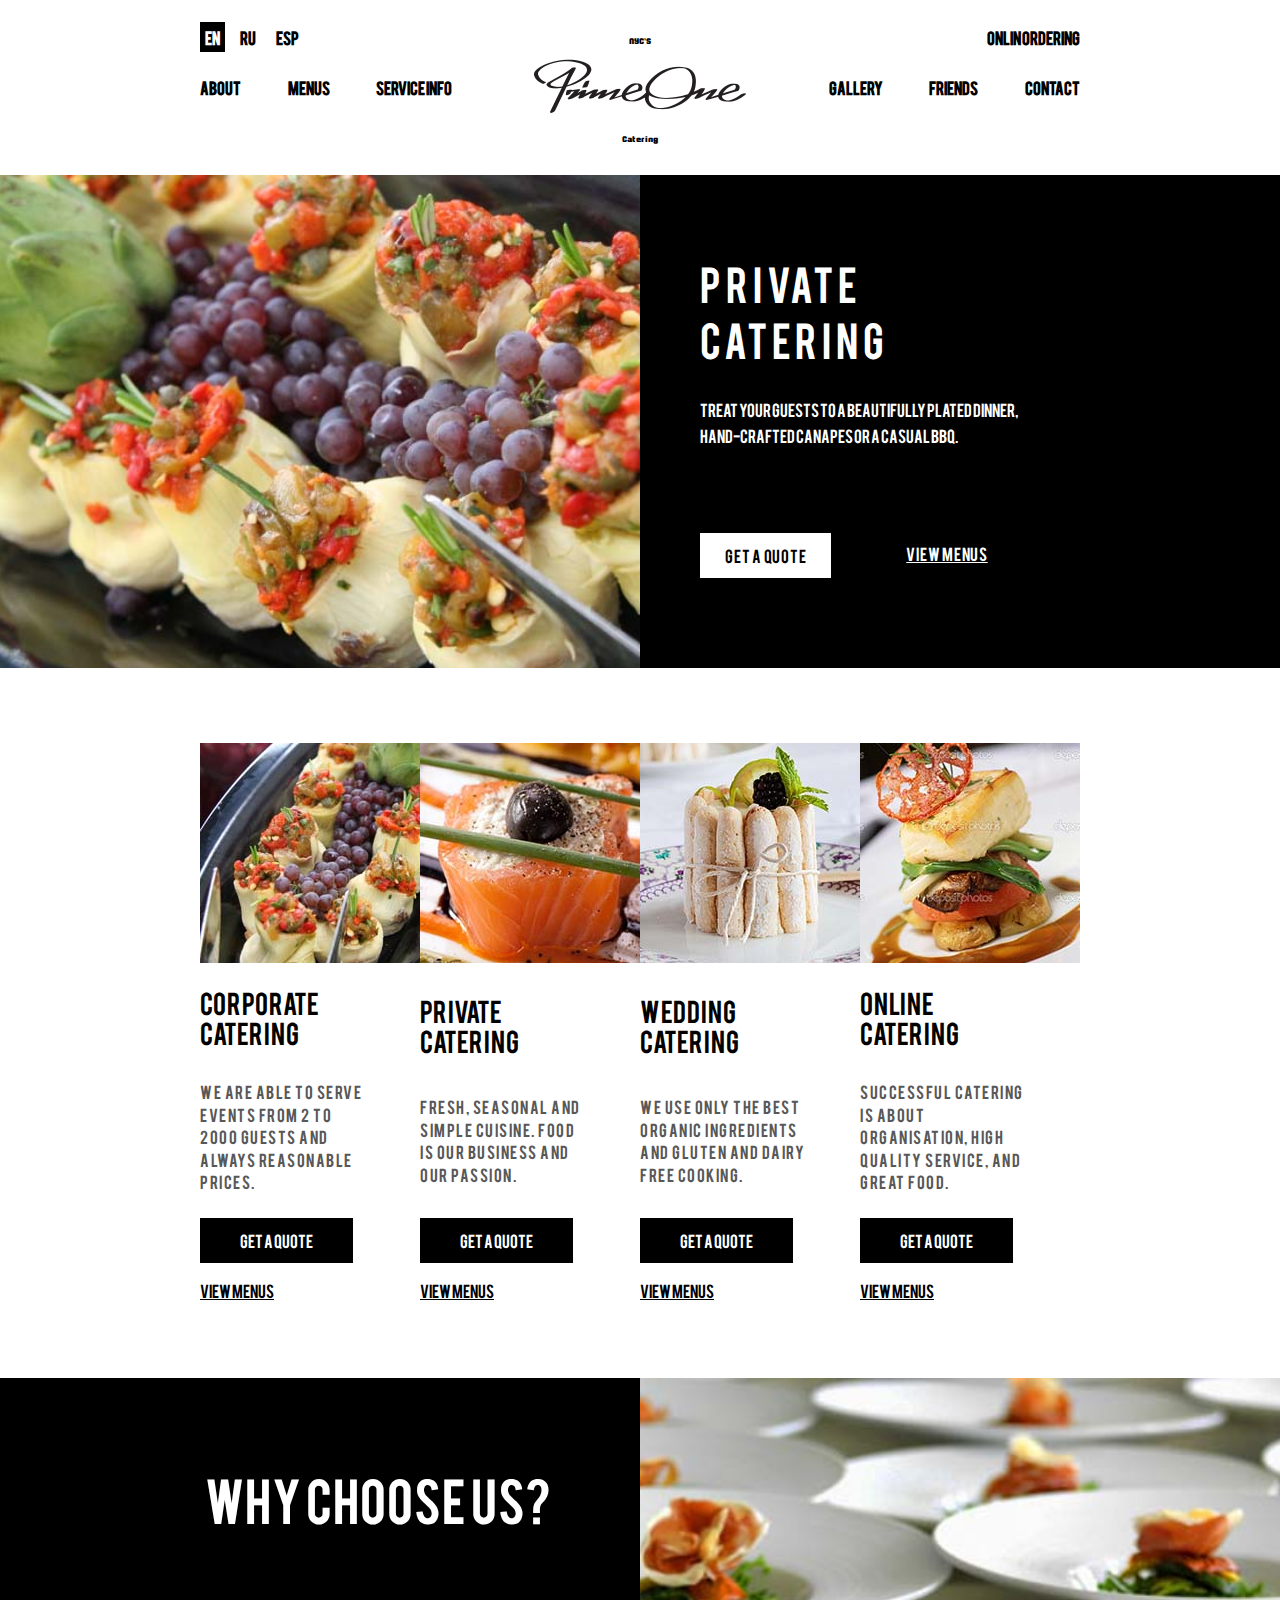
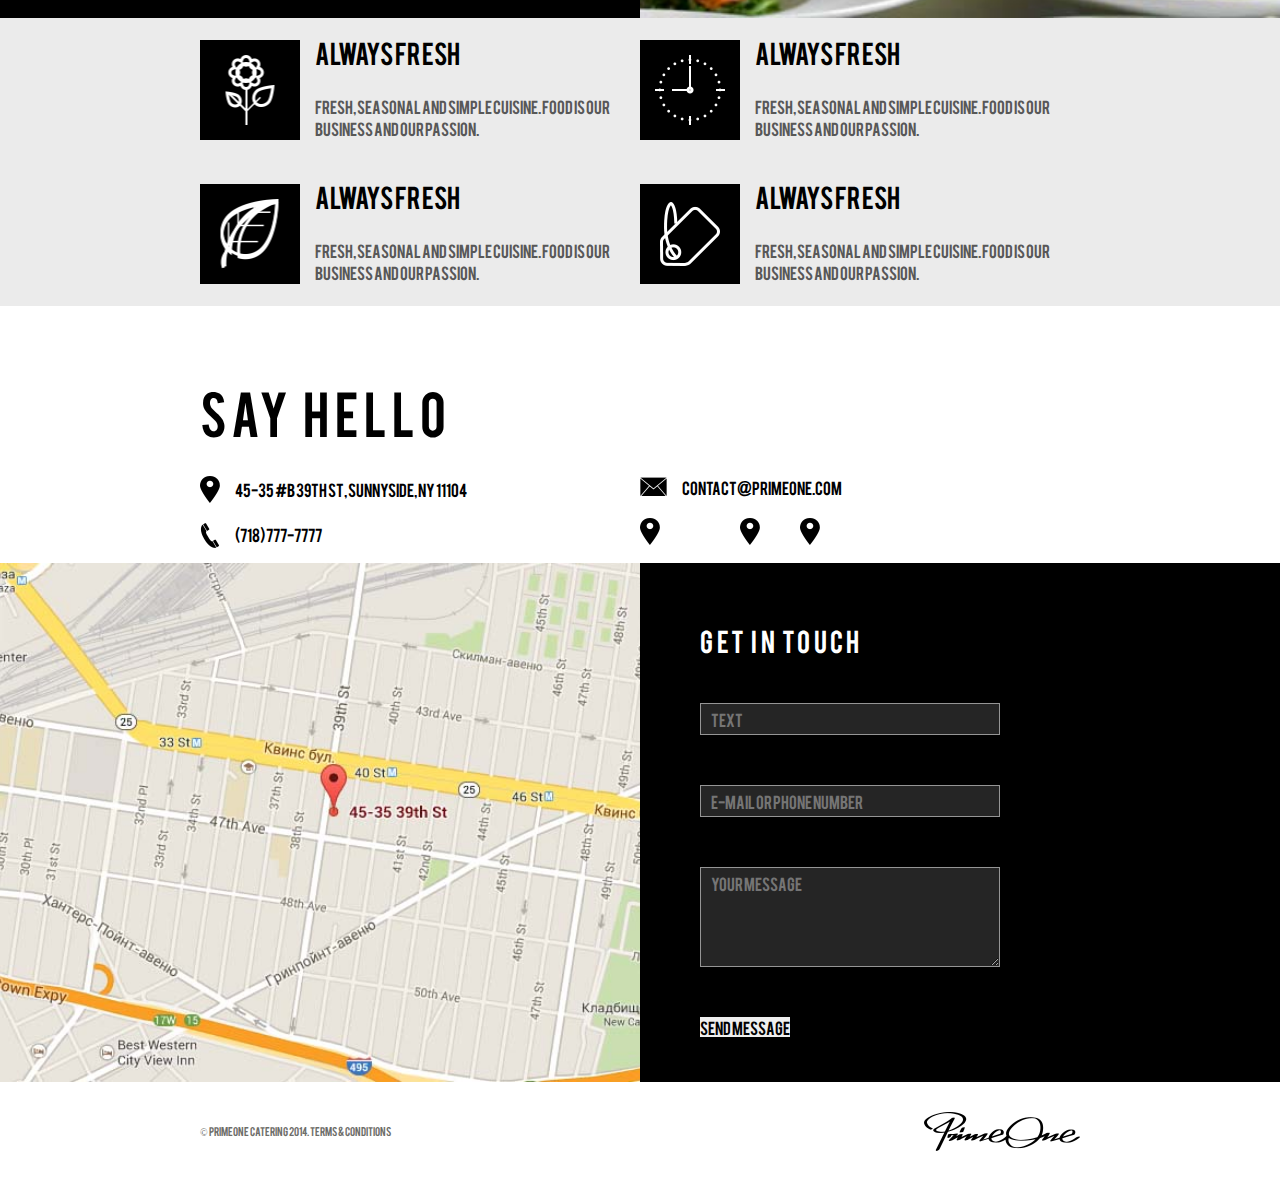
==== commit 0f703671: "verstca" ====
--- a/index.html
+++ b/index.html
@@ -8,8 +8,8 @@
    <title>PrimeOne</title>
    <!-- css -->
    <link rel="stylesheet" href="/css/style.css">
-   <!-- jg -->
-   <script src="https://ajax.googleapis.com/ajax/libs/jquery/3.6.0/jquery.min.js"></script>
+
+
 </head>
 
 <body>
@@ -28,7 +28,7 @@
                      </ul>
 
                      <div class="top__online">
-                        <a href="#">Online ordering</a>
+                        <a href="#">Onlin ordering</a>
                      </div>
 
 
@@ -364,6 +364,7 @@
 
       </footer>
    </div>
+   <script src="https://ajax.googleapis.com/ajax/libs/jquery/3.6.0/jquery.min.js"></script>
    <script src="js/main.js"></script>
 </body>
 
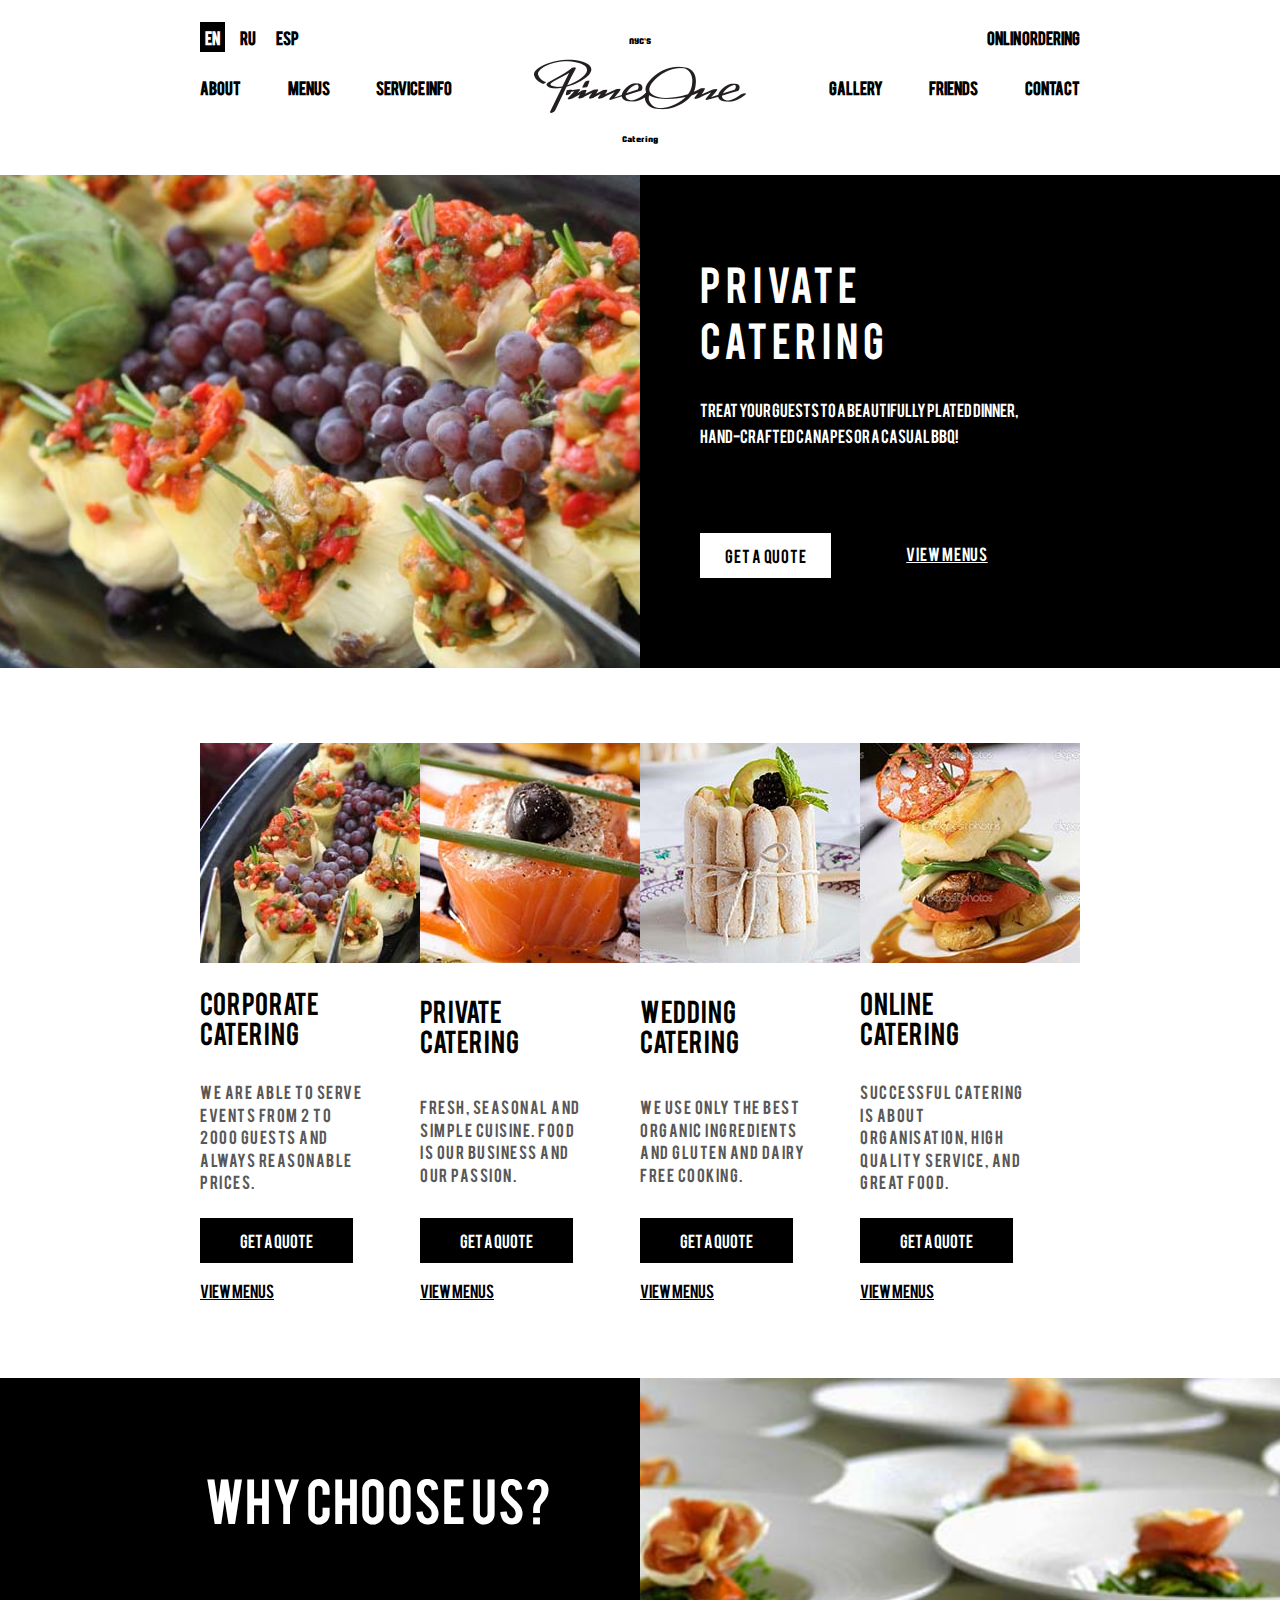
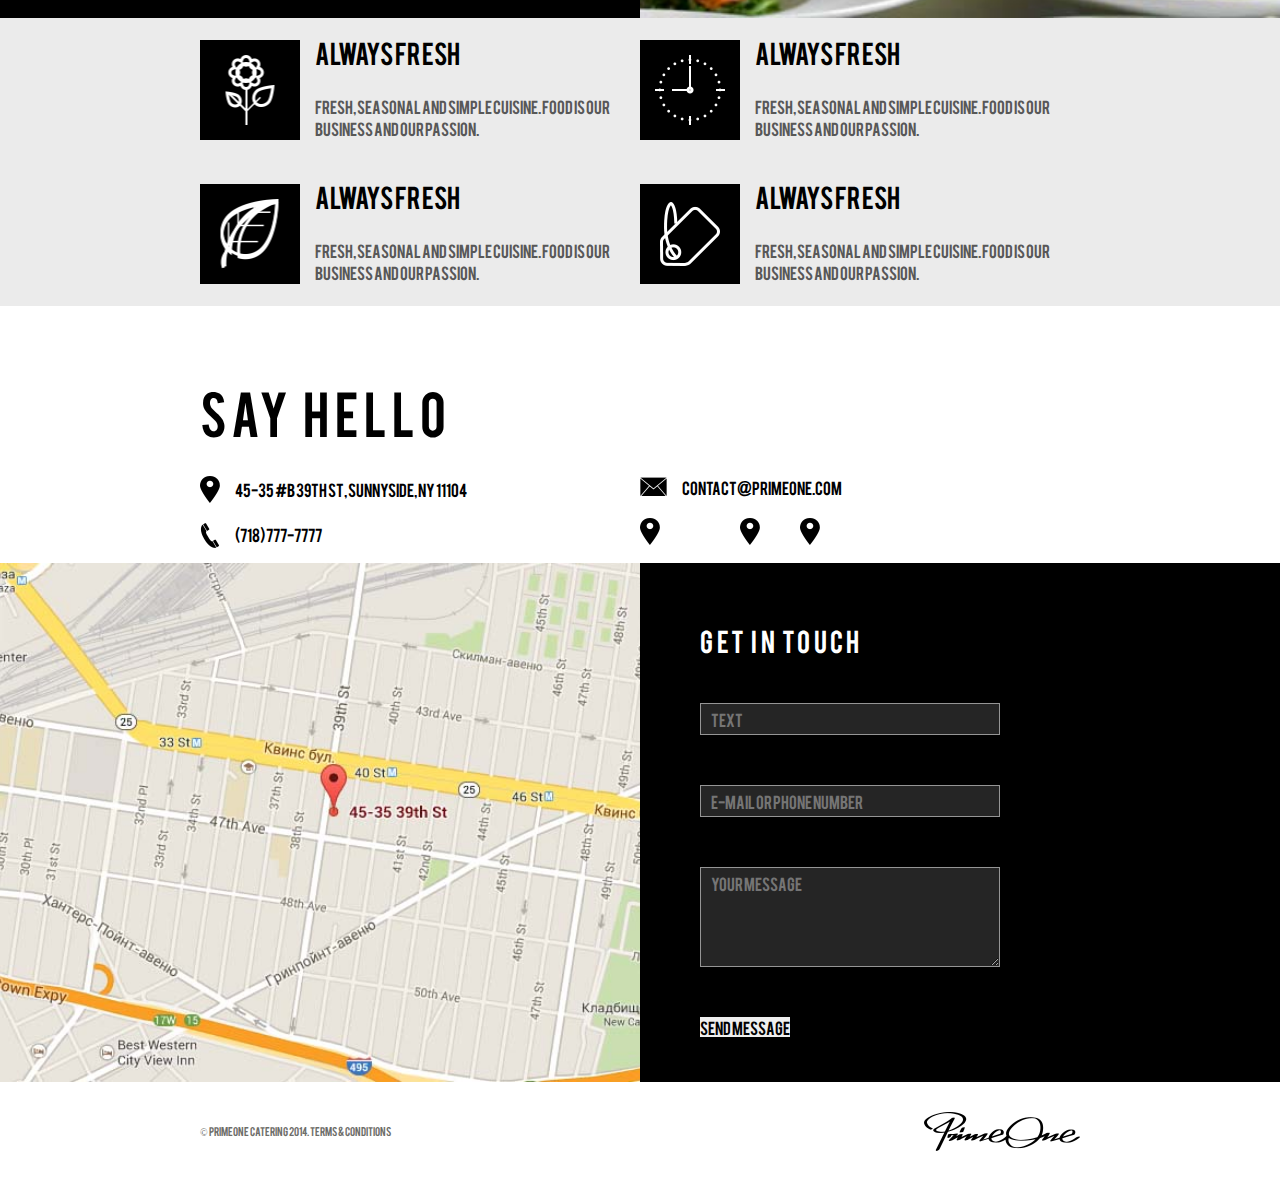
==== commit 3c05fae4: "verstca" ====
--- a/index.html
+++ b/index.html
@@ -7,7 +7,7 @@
    <meta name="viewport" content="width=device-width, initial-scale=1.0">
    <title>PrimeOne</title>
    <!-- css -->
-   <link rel="stylesheet" href="/css/style.css">
+   <link rel="stylesheet" href="css/style.css">
 
 
 </head>
@@ -52,7 +52,7 @@
                   <div class="header__logo logo">
                      <a class="logo__link" href="">
                         <span class="logo__span">NYC'S</span>
-                        <img class="logo__img" src="/img/logo.png" alt="Logo">
+                        <img class="logo__img" src="img/logo.png" alt="Logo">
                         <span class="logo__span">Catering</span>
                      </a>
                   </div>
@@ -79,7 +79,7 @@
                         <h1 class="private-right__title">Private <br> catering</h1>
                         <p class="private-right__text">Treat your guests to a beautifully plated dinner, <br>
                            hand-crafted
-                           canapes or a casual BBQ.
+                           canapes or a casual BBQ!
                         </p>
 
                         <div class="private-right__btn btn--m1">
@@ -136,7 +136,7 @@
                      </div>
                      <div class="menus__column info ">
                         <a class="info__img" href="#">
-                           <img src="/img/section2/03.jpg" alt="">
+                           <img src="img/section2/03.jpg" alt="">
                         </a>
                         <a href="#">
                            <h2 class="info__title">Wedding <br> catering</h2>
